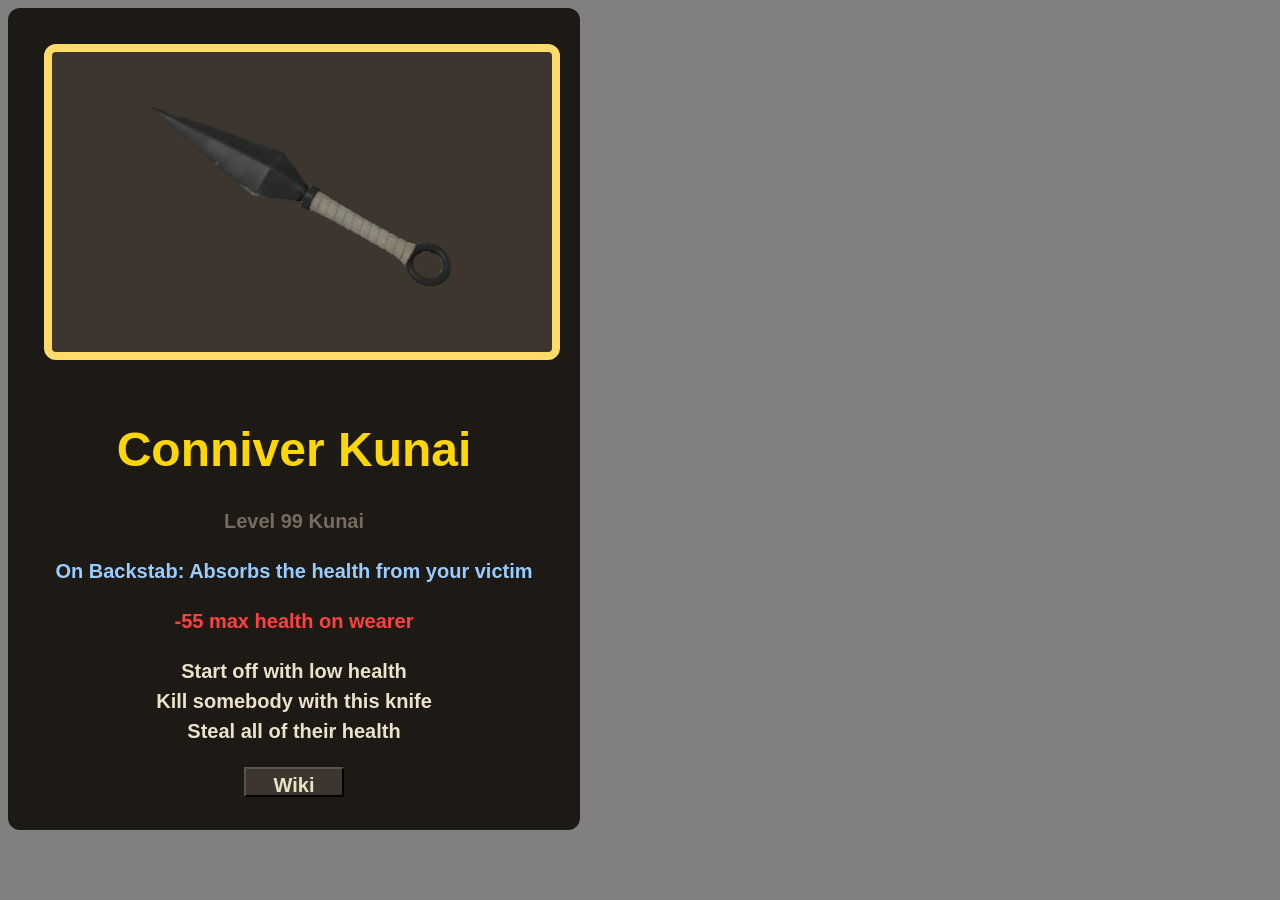
==== Week3/HW-CSS/index.html @ b423a3f2 "Week 3 Homework Assignment: CSS" ====
<!DOCTYPE html>
<html lang="en">



<head>
    <meta charset="UTF-8">
    <meta name="viewport" content="width=device-width, initial-scale=1.0">
    <title>Week 3 Homework Assignment: CSS</title>

    <link rel="stylesheet" href="styles.css">
</head>

<body>
    <div class="card">
        
        <img class="card-pic" src="./Assets/Conniver_Kunai.png" alt="Conniver Kunai TF2" />

        <h1>Conniver Kunai</h1>

        <p id="item-level">
            Level 99 Kunai
        </p>

        <p id="item-ability">
            On Backstab: Absorbs the health from your victim
        </p>

        <p id="item-effects">
            -55 max health on wearer
        </p>

        <p id="item-description">
            Start off with low health      <br>
            Kill somebody with this knife  <br>
            Steal all of their health      <br>
        </p>

        <button class="card-button"
                onclick="window.open('https://wiki.teamfortress.com/wiki/Conniver_Kunai', '_blank')">
            Wiki
        </button>
        
    </div>
</body>



</html>
---- Week3/HW-CSS/styles.css ----
*{
    --base: #808080;
    --cardColor: #1d1a16;
    --imagebackground: #3c362f;
    --accentColor: #ffdc69;

    --itemNameColor: #ffd700;
    --itemLevelColor: #756b5e;
    --itemAbilityColor: #99ccff;
    --itemEffectsColor: #ff4040;
    --itemDescriptionColor: #ebe2ca;
}

body {
    background-color: var(--base);

    width: 100%;
    height: 100%;

    font-family: "Arial", sans-serif;
    font-weight: 400;
    font-size: 24px;
    line-height: 1.5;

    text-align: center;

}

.card {
    background-color: var(--cardColor);
    
    width: 500px;
    height: 750px;

    padding: 36px;

    border-radius: 12px;
    border: 0px solid var(--accentColor);

    transition: box-shadow 0.3s ease-in-out;
}

.card:hover {
    box-shadow: 8px 8px 2px var(--accentColor);
}

.card-pic {
    background-color: var(--imagebackground);

    width: 100%;
    height: 300px;
    object-fit: cover; 

    border-radius: 12px;
    border: 8px solid var(--accentColor);

    margin-bottom: 12px;
}

h1 {
    color: var(--itemNameColor);
    font-family: "Big Shoulders", sans-serif;
    font-weight: 650;
    font-size: 48px; 
    line-height: 1.5;

    margin-bottom: 0px;
}

#item-level {
    color: var(--itemLevelColor);
    font-family: "Big Shoulders", sans-serif;
    font-weight: 650;
    font-size: 20px; 
    line-height: 1.5;
}

#item-ability {
    color: #99ccff;
    font-family: "Big Shoulders", sans-serif;
    font-weight: 650;
    font-size: 20px; 
    line-height: 1.5;
}

#item-effects {
    color: var(--itemEffectsColor);
    font-family: "Big Shoulders", sans-serif;
    font-weight: 650;
    font-size: 20px; 
    line-height: 1.5;
}

#item-description {
    color: var(--itemDescriptionColor);
    font-family: "Big Shoulders", sans-serif;
    font-weight: 650;
    font-size: 20px; 
    line-height: 1.5;
}

button {
    background-color: var(--imagebackground);
    
    width: 20%;
    height: 4%;

    color: var(--itemDescriptionColor);
    font-family: "Big Shoulders", sans-serif;
    font-weight: 650;
    font-size: 20px; 
    line-height: 1.5;
}
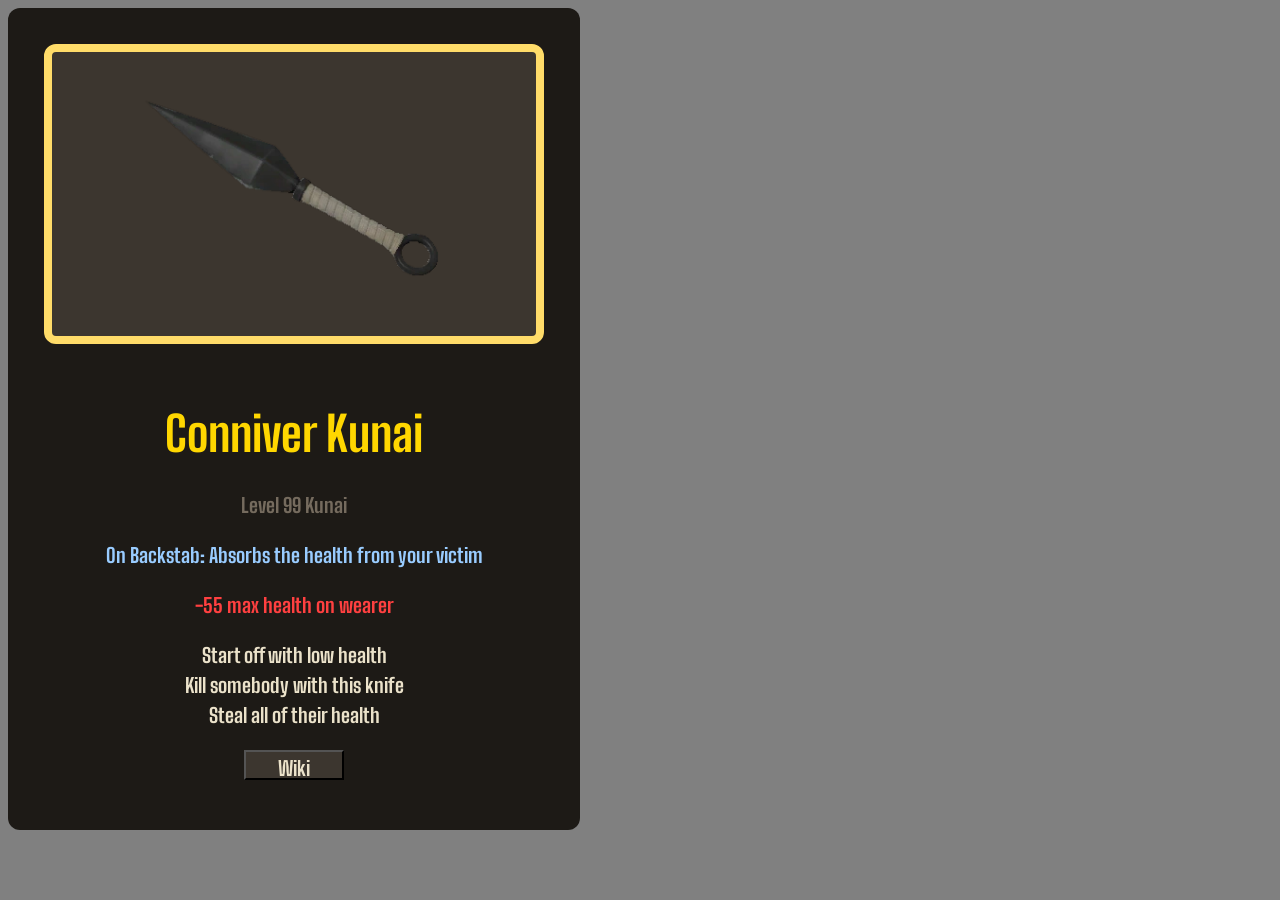
==== commit bded795b: "Try #2 Week 3 Homework Assignment: CSS" ====
--- a/Week3/HW-CSS/index.html
+++ b/Week3/HW-CSS/index.html
@@ -7,6 +7,10 @@
     <meta charset="UTF-8">
     <meta name="viewport" content="width=device-width, initial-scale=1.0">
     <title>Week 3 Homework Assignment: CSS</title>
+
+    <style>
+        @import url('https://fonts.googleapis.com/css2?family=Big+Shoulders:opsz,wght@10..100,650..800');
+    </style>
 
     <link rel="stylesheet" href="styles.css">
 </head>
--- a/Week3/HW-CSS/styles.css
+++ b/Week3/HW-CSS/styles.css
@@ -55,6 +55,8 @@
     border-radius: 12px;
     border: 8px solid var(--accentColor);
 
+    box-sizing: border-box;
+
     margin-bottom: 12px;
 }
 
@@ -100,7 +102,7 @@
     line-height: 1.5;
 }
 
-button {
+.card-button {
     background-color: var(--imagebackground);
     
     width: 20%;
@@ -112,3 +114,16 @@
     font-size: 20px; 
     line-height: 1.5;
 }
+
+.card-button:hover {
+    background-color: var(--accentColor);
+    color: var(--cardColor);
+    cursor: pointer;
+}
+
+.card-button:active {
+    background-color: var(--itemAbilityColor);
+    color: var(--cardColor);
+
+    transform: scale(0.9);
+}
